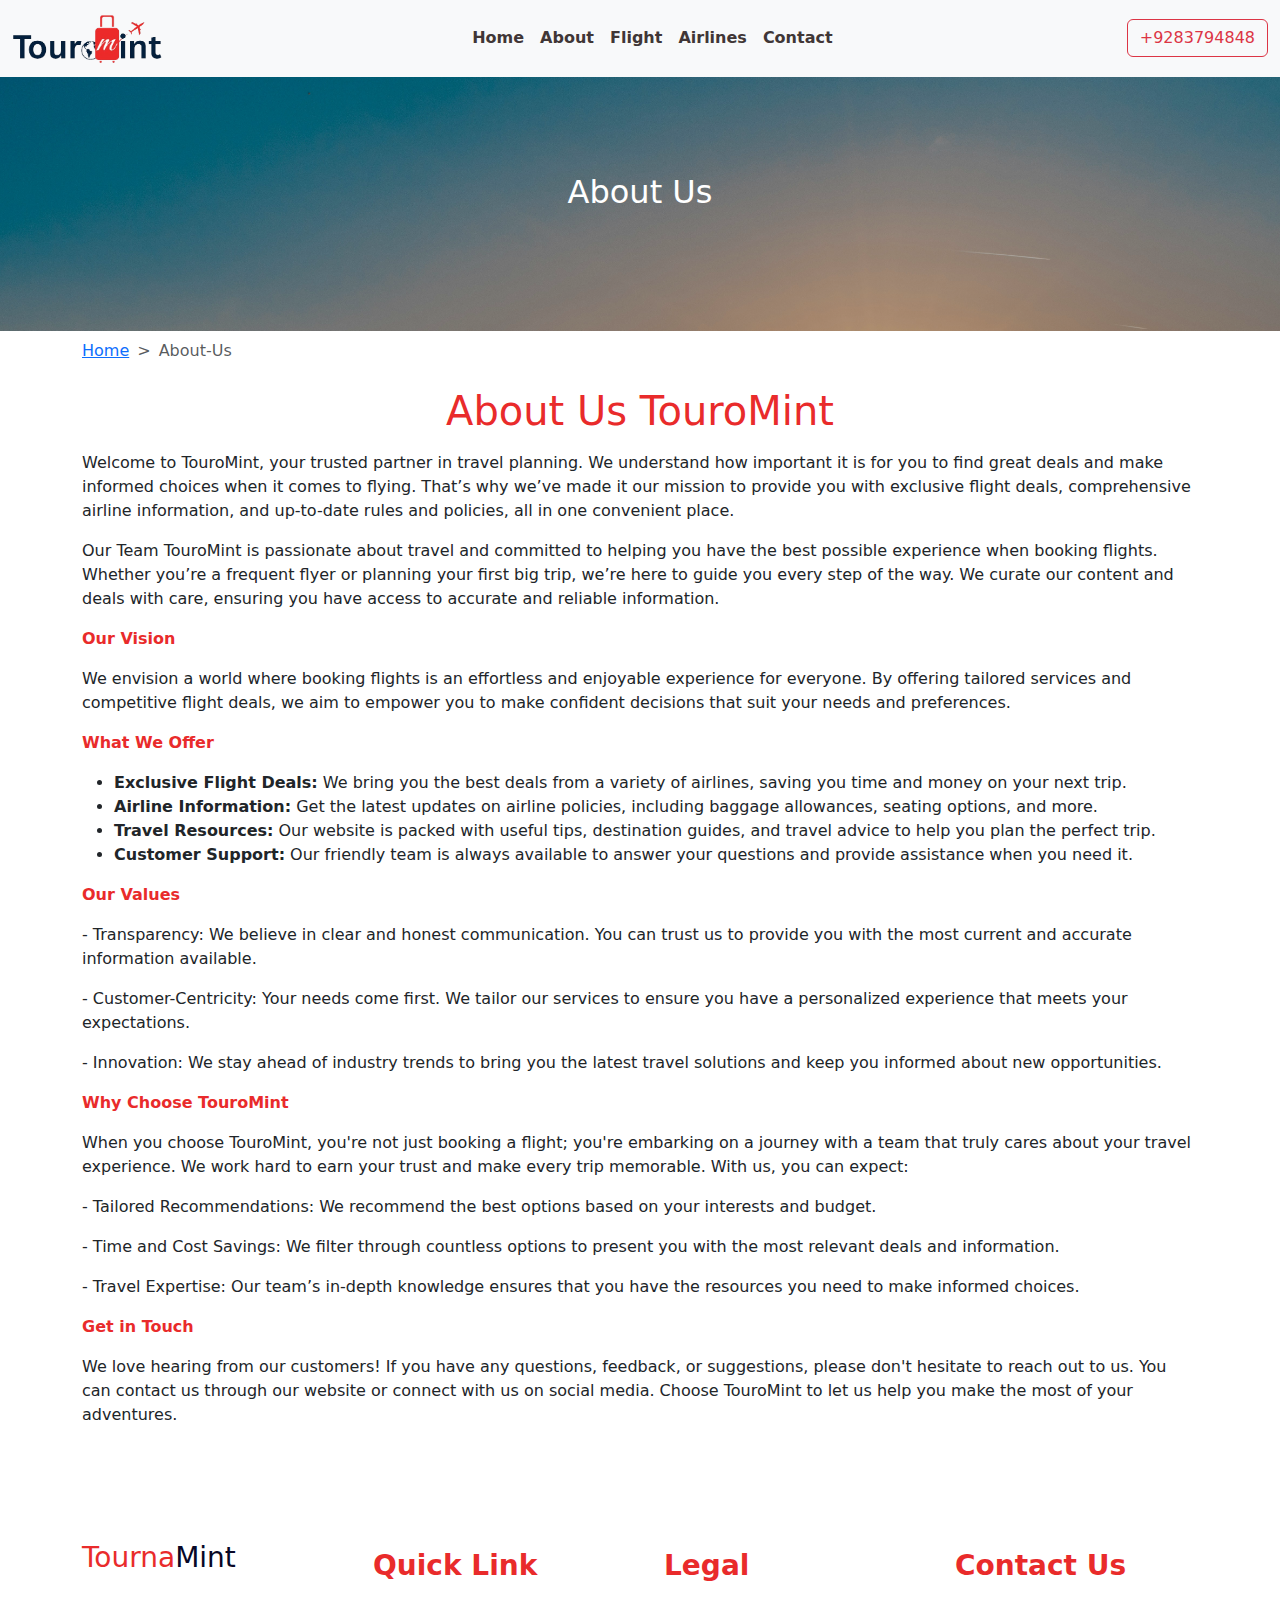
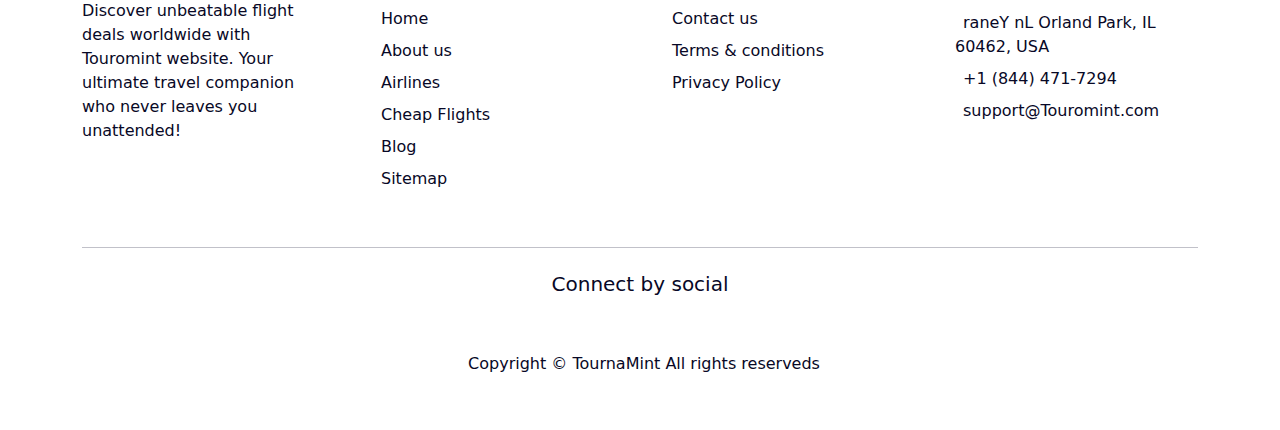
==== about.html @ 9aa5b459 "Your descriptive commit message here" ====
<!DOCTYPE html>
<html lang="en">
<head>
    <meta charset="UTF-8">
    <meta name="viewport" content="width=device-width, initial-scale=1.0">
    <link rel="stylesheet" href="/bootstrap-5.3.3-dist/css/bootstrap.min.css">
    <link rel="stylesheet" href="style.css">
    <link rel="stylesheet" href="https://cdnjs.cloudflare.com/ajax/libs/font-awesome/6.5.2/css/all.min.css" integrity="sha512-SnH5WK+bZxgPHs44uWIX+LLJAJ9/2PkPKZ5QiAj6Ta86w+fsb2TkcmfRyVX3pBnMFcV7oQPJkl9QevSCWr3W6A==" crossorigin="anonymous" referrerpolicy="no-referrer" />
    <title>Home</title>
    <title>Document</title>
</head>
<body>
    
    <!-- header -->
    <header>
        <nav class="navbar navbar-expand-lg bg-body-tertiary nav-cstm">
            <div class="container-fluid">
              <a class="navbar-brand navbar-logo" href="/home.html">
                <img src="/images/logo.png" alt="">
              </a>
              <button class="navbar-toggler" type="button" data-bs-toggle="collapse" data-bs-target="#navbarSupportedContent" aria-controls="navbarSupportedContent" aria-expanded="false" aria-label="Toggle navigation">
                <span class="navbar-toggler-icon"></span>
              </button>
              <div class="collapse navbar-collapse" id="navbarSupportedContent">
                <ul class="navbar-nav mx-auto mb-2 mb-lg-0 ">
                  <li class="nav-item">
                    <a class="nav-link active" aria-current="page" href="/home.html">Home</a>
                  </li>
                  <li class="nav-item">
                    <a class="nav-link" href="/about.html">About</a>
                  </li>
                  <li class="nav-item">
                    <a class="nav-link" href="/flight.html">Flight</a>
                  </li>
                  <li class="nav-item">
                    <a class="nav-link" href="/airlines.html">Airlines</a>
                  </li>
                  <li class="nav-item">
                    <a class="nav-link" href="/contactus.html">Contact</a>
                  </li>
                  </ul>
                  <div>
                    <a href="" class="btn btn-outline-danger">+9283794848</a>
                  </div>
              </div>
             
            </div>
          </nav>
    </header>
 <!-- hero scetion starts hero-sec-contact -->
 <div class="container-fluid hero-sec-contact py-5">
    <div class="container text-center py-5">
      <h1 class="fs-2 text-white mb-4">About Us</h1>
    </div>
  </div>
  <!-- breadcrubbs -->
  <div class="container py-2">
    <nav style="--bs-breadcrumb-divider: '>';" aria-label="breadcrumb">
      <ol class="breadcrumb">
        <li class="breadcrumb-item"><a href="#">Home</a></li>
        <li class="breadcrumb-item active" aria-current="page">About-Us</li>
      </ol>
    </nav>
  </div>
<!-- content section -->
<section class="container">
    <h1 class="txt-primary text-center">About Us TouroMint</h1>
    <p class="fs-6 mt-3">Welcome to TouroMint, your trusted partner in travel planning. We understand how important it is for you to find great deals and make informed choices when it comes to flying. That’s why we’ve made it our mission to provide you with exclusive flight deals, comprehensive airline information, and up-to-date rules and policies, all in one convenient place.</p>
    <p class="fs-6">Our Team TouroMint is passionate about travel and committed to helping you have the best possible experience when booking flights. Whether you’re a frequent flyer or planning your first big trip, we’re here to guide you every step of the way. We curate our content and deals with care, ensuring you have access to accurate and reliable information.</p>
    <p class="fs-6 fw-bold txt-primary">Our Vision</p>
    <p class="fs-6">We envision a world where booking flights is an effortless and enjoyable experience for everyone. By offering tailored services and competitive flight deals, we aim to empower you to make confident decisions that suit your needs and preferences.</p>
    <p class="fs-6 fw-bold txt-primary">What We Offer</p>
    <ul>
        <li>
            <strong>Exclusive Flight Deals:</strong> We bring you the best deals from a variety of airlines, saving you time and money on your next trip.
        </li>
        <li>
            <strong>Airline Information:</strong> Get the latest updates on airline policies, including baggage allowances, seating options, and more.
        </li>
        <li>
            <strong>Travel Resources:</strong> Our website is packed with useful tips, destination guides, and travel advice to help you plan the perfect trip.
        </li>
        <li>
            <strong>Customer Support:</strong> Our friendly team is always available to answer your questions and provide assistance when you need it.
        </li>
    </ul>
    <p class="fs-6 fw-bold txt-primary">Our Values</p>
    <p class="fs-6">- Transparency: We believe in clear and honest communication. You can trust us to provide you with the most current and accurate information available.</p>
      <p class="fs-6" >  - Customer-Centricity: Your needs come first. We tailor our services to ensure you have a personalized experience that meets your expectations.</p>
       <p  class="fs-6"> - Innovation: We stay ahead of industry trends to bring you the latest travel solutions and keep you informed about new opportunities.</p>
       <p class="fs-6 fw-bold txt-primary">Why Choose TouroMint</p>
       <p  class="fs-6">When you choose TouroMint, you're not just booking a flight; you're embarking on a journey with a team that truly cares about your travel experience. We work hard to earn your trust and make every trip memorable. With us, you can expect:</p>
       <p class="fs-6">- Tailored Recommendations: We recommend the best options based on your interests and budget.</p>
        <p class="fs-6">- Time and Cost Savings: We filter through countless options to present you with the most relevant deals and information.</p>
        <p class="fs-6"> - Travel Expertise: Our team’s in-depth knowledge ensures that you have the resources you need to make informed choices.</p>
        

       <p class="fs-6 fw-bold txt-primary">Get in Touch</p>
       <p  class="fs-6">We love hearing from our customers! If you have any questions, feedback, or suggestions, please don't hesitate to reach out to us. You can contact us through our website or connect with us on social media. Choose TouroMint to let us help you make the most of your adventures.</p>
</section>


    <footer>
        <div class="container-fluid footer bg-grey">
          <div class="container pt-5 pb-4">
              <div class="row g-5">
                  <div class="col-lg-3 col-md-6">
                      <a href="">
                          <h3 class="w-bold d-block"><span class="txt-primary">Tourna</span><span class="txt-dark">Mint</span> </h3>
                      </a>
                      <p class="mt-4 txt-dark fs-15 txt-dark">Discover unbeatable flight deals worldwide with Touromint website. Your ultimate travel companion who never leaves you unattended!</p>
                  </div>
                  <div class="col-lg-3 col-md-6">
                      <h3 class=" fw-bold mt-2 txt-primary">Quick Link</h3>
                      <div class="mt-4 d-flex flex-column short-link fs-15 fw-550">
                          <a href="/home.html" class="mb-2 txt-dark"><i class="fa-solid fa-house  me-2 txt-primary"></i>Home</a>
                          <a href="/about.html" class="mb-2 txt-dark"><i class="fa-solid fa-address-book txt-primary me-2"></i>About
                              us</a>
                          <a href="/airlines.html" class="mb-2 txt-dark"><i class="fa-solid fa-plane-up txt-primary me-2"></i></i>Airlines
                              </a>
                          <a href="/flight.html" class="mb-2 txt-dark"><i class="fa-solid fa-rocket  txt-primary me-2"></i></i>Cheap Flights
                          </a>
                          <a href="" class="mb-2 txt-dark"><i class="fa-solid fa-address-book txt-primary me-2"></i>Blog
                          </a>
                          <a href="" class="mb-2 txt-dark"><i class="fa-solid fa-sitemap txt-primary me-2"></i>Sitemap</a>
                      </div>
                  </div>
                  <div class="col-lg-3 col-md-6">
                      <h3 class="txt-primary fw-bold mt-2">Legal</h3>
                      <div class="mt-4 d-flex flex-column help-link fs-15 fw-550">
                          <a href="/contactus.html" class="mb-2 txt-dark"><i class="fa-solid fa-address-book txt-primary me-2"></i>Contact
                              us</a>
                          <a href="/term-and-condition.html" class="mb-2 txt-dark"><i class="fa-solid fa-pen-to-square txt-primary me-2"></i>Terms
                              &amp; conditions</a>
                          <a href="/privacy-policy.html" class="mb-2 txt-dark"><i class="fa-solid fa-shield-halved txt-primary me-2"></i>Privacy
                              Policy</a>
                      </div>
                  </div>
                  <div class="col-lg-3 col-md-6">
                      <h3 class="txt-primary fw-bold mt-2">Contact Us</h3>
                      <div class="txt-white mt-4 d-flex flex-column contact-link fs-15 fw-550">
                          <p class=" my-1 txt-dark"><i class="fa-solid fa-location-dot txt-primary me-2"></i>raneY nL Orland Park, IL 60462, USA</p>
                          <a href="tel:+1 (844) 471-7294" class="my-1 txt-dark"><i class="fa-solid fa-phone-volume txt-primary me-2"></i>+1 (844) 471-7294</a>
                          <a href="mailto:support@flyngoo.com" class="my-1 txt-dark"><i class="fas fa-envelope txt-primary me-2"></i>
                               support@Touromint.com</a>
                      </div>
                  </div>
              </div>
              <hr class="txt-dark mt-5 mb-4">
              <div class="text-center">
                  <div class="social">
                      <h4 class="fs-5">Connect by social</h4>
                      <div class=" d-flex justify-content-center">
                          <div class="facebook">
                              <a href="#">
                                  <i class="fa-brands fa-facebook fs-30 icons txt-primary fa-2x"></i>
                              </a>
                          </div>
                          <div class="twitter">
                              <a href="">
                                  <i class="fa-brands fa-square-x-twitter icons fs-30 txt-primary me-1 ms-1 fa-2x"></i>
                              </a>
                          </div>
                          <div class="instagram">
                              <a href="">
                                  <i class="fa-brands fa-square-instagram icons fs-30 txt-primary fa-2x"></i>
                              </a>
                          </div>
                      </div>
                  </div>
                  <div class="Copyright-sec mt-4">
                      <span class="txt-light"><a href="#" class="txt-dark"><i class="fas fa-copyright txt-dark me-2"></i>Copyright © TournaMint All rights
                              reserveds</a></span><a href="#" class="txt-dark">
                  </a></div><a href="#" class="txt-dark">
              </a></div><a href="#" class="txt-dark">
          </a></div><a href="#" class="txt-dark">
      </a></div>
      </footer>


      <script src="/bootstrap-5.3.3-dist/js/bootstrap.bundle.js"></script>
      <script src="script.js"></script>
      <script src="https://cdnjs.cloudflare.com/ajax/libs/OwlCarousel2/2.3.4/owl.carousel.min.js"></script>
</body>
</html>
---- style.css ----
:root {
    --primary: #e92b2b;
    --dark: #080826;
}

.txt-primary {
    color: var(--primary);
}

.txt-dark {
    color: var(--dark);
}

.back-primary {
    background: var(--primary);
}

.navbar .navbar-logo img {
    max-width: 150px;
    width: 100%;
}

.nav-cstm .nav-link {
    color: #403636 !important;
    font-weight: 600;
}

.hero-sec {
    background: linear-gradient(rgb(0 0 0 / 20%), rgb(0 0 0 / 50%)), url(/images/hero.jpg) no-repeat;
    position: relative;
    background-size: cover;
    background-position: center;
}

.des {
    font-weight: 750;
    border-left: 5px solid #1aa8e2;
    margin-left: 2px;
    padding: 2px;
    color: green;
}

.destination h2 {
    font-weight: 800;
}

.destination .destination-img {
    position: relative;
    overflow: hidden;
    z-index: 1;
    border-radius: 10px;
}

.destination .destination-img .destination-overlay {
    position: absolute;
    left: 0;
    top: 0;
    width: 100%;
    height: 100%;
    background-color: rgba(0, 0, 0, 0.7); /* Adjusted background color and opacity */
    color: white;
    opacity: 0; /* Initially hide the overlay */
    display: flex;
    flex-direction: column;
    justify-content: flex-end; /* Adjusted alignment to bottom */
    align-items: flex-start; /* Adjusted alignment to left */
    padding: 10px; /* Added padding */
    box-sizing: border-box; /* Added to include padding in width and height */
    transition: opacity 0.5s ease;
}

.destination .destination-img:hover .destination-overlay {
    opacity: 1; /* Make the overlay fully visible on hover */
}

.destination .destination-img img {
    transition: transform 0.5s ease-in-out;
}

.destination .destination-img:hover img {
    transform: scale(1.2);
}

.bottom-left-text {
    position: absolute;
    bottom: 10px;
    left: 10px;
    color: white;
    margin: 0;
    font-size: 14px;
}

/* Airlines */

.menu-content {
    box-shadow: 0 0 10px rgba(0, 0, 0, 0.1);
    border-radius: 10px;
    background-color: #fff;
}

.airline-item {
    padding: 10px;
    border-bottom: 1px solid #ddd;
}

.airline-item a {
    text-decoration: none;
    color: var(--dark);
    transition: color 0.3s ease;
}

.airline-item a:hover {
    color: var(--primary);
}

.btn-view-more {
    background-color: var(--primary);
    color: #fff;
    border: none;
    padding: 10px 20px;
    border-radius: 5px;
    text-decoration: none;
    transition: background-color 0.3s ease;
}

.btn-view-more:hover {
    background-color: #ff6505;
    color: var(--dark);
}

.icon-wrapper {
    display: inline-block;
    position: relative;
}

.icon-wrapper i {
    transition: transform 0.3s ease;
    color: var(--dark);
}

.icon-wrapper a {
    color: inherit;
    transition: color 0.3s ease;
    text-decoration: none;
}

.icon-wrapper:hover i {
    transform: scale(1.5);
    color: var(--primary);
}

.icon-wrapper:hover a {
    animation: blink 0.3s infinite alternate;
}

@keyframes blink {
    from {
        color: var(--dark);
    }
    to {
        color: var(--primary);
    }
}
.icon-wrapper:hover {
    box-shadow: 0 0 10px rgba(0, 0, 0, 0.5);
}

/* Footer */

.container-fluid.footer {
    color: var(--dark);
    padding-top: 50px;
    padding-bottom: 30px;
}

.container-fluid.footer a {
    color: var(--dark);
    text-decoration: none;
    transition: color 0.3s ease;
}

.container-fluid.footer a:hover {
    color: var(--primary);
}

.container-fluid.footer .icons {
    transition: transform 0.3s ease;
}

.container-fluid.footer .icons:hover {
    transform: scale(1.2);
}

.parallex {
    background-image: url("https://images.pexels.com/photos/2246476/pexels-photo-2246476.jpeg?auto=compress&cs=tinysrgb&w=1260&h=750&dpr=2");
    background-size: cover;
    background-repeat: no-repeat;
    background-position: center;
    background-attachment: fixed;
}

/* contact us */
.hero-sec-contact {
    background: linear-gradient(rgba(0, 0, 0, .2), rgba(0, 0, 0, .4)), url(/images/hero.jpg);
    background-attachment: fixed;
    background-size: cover;
    background-position: bottom;
}

.list-none {
    list-style: none;
}

.remove-decoration {
    text-decoration: none !important;
}

.contact-sec .contact-ul li .fa-location-crosshairs {
    color: #f44337;
    border: 2px solid #f4433790;
}

.contact-sec .contact-ul i {
    font-size: 18px;
    padding: 10px;
    margin-right: 10px;
    border-radius: 50%;
}

.contact-sec .contact-ul li .fa-phone {
    color: var(--dark);
    border: 2px solid #080826;
}

.contact-sec .contact-ul i {
    font-size: 18px;
    padding: 10px;
    margin-right: 10px;
    border-radius: 50%;
}

.contact-sec .contact-ul li .fa-envelope {
    color: #ff6347;
    border: 2px solid #ff634790;
}

.contact-sec .contact-ul i {
    font-size: 18px;
    padding: 10px;
    margin-right: 10px;
    border-radius: 50%;
}

.inptBtn {
    height: 50px;
    border: 0;
    background:#e92b2b;
    font-size: 14px;
    color: #fff;
    margin: auto;
    letter-spacing: 1px;
    cursor: pointer;
    width: 100%;
    max-width: 200px;
    border-radius: 10px;
}

.inptFld {
    width: 100%;
    height: 43px;
    border: 0;
    margin: 0 0 10px;
    border-radius: 8px;
    padding: 0 20px;
    font-size: 16px;
    color: #080826;
}

.contact-detail span {
    width: 400px;
    display: flex;
    justify-content: center;
}

.contact-detail span .fb  {
    color: var(--primary);
    border: 3px solid var(--dark);
}

.contact-detail span .insta  {
    color: var(--dark);
    border: 3px solid var(--primary);
}

.contact-detail span .twitter  {
    color: var(--primary);
    border: 3px solid var(--dark);
}

.contact-detail span a {
    font-size: 20px;
    padding: 6px 12px;
    color: #000;
    border-radius: 50%;
    margin: 0px 5px;
}

/* owl */
.post-slide {
    background: #fff;
    margin: 20px 15px 20px;
    border-radius: 15px;
    padding-top: 1px;
    box-shadow: 0px 14px 22px -9px #bbcbd8;
}

.post-slide .post-img {
    position: relative;
    overflow: hidden;
    border-radius: 10px;
    margin: -12px 15px 8px 15px;
    margin-left: -10px;
}

.post-slide .post-img img {
    width: 100%;
    height: auto;
    transform: scale(1,1);
    transition: transform 0.2s linear;
}

.post-slide:hover .post-img img {
    transform: scale(1.1,1.1);
}

.post-slide .over-layer {
    width:100%;
    height:100%;
    position: absolute;
    top:0;
    left:0;
    opacity:0;
    background: linear-gradient(-45deg, rgba(6,190,244,0.75) 0%, rgba(45,112,253,0.6) 100%);
    transition:all 0.50s linear;
}

.post-slide:hover .over-layer {
    opacity:1;
    text-decoration:none;
}

.post-slide .over-layer i {
    position: relative;
    top:45%;
    text-align:center;
    display: block;
    color:#fff;
    font-size:25px;
}

.post-slide .post-content {
    background:#fff;
    padding: 2px 20px 40px;
    border-radius: 15px;
}

.post-slide .post-title a {
    font-size:15px;
    font-weight:bold;
    color:#333;
    display: inline-block;
    text-transform:uppercase;
    transition: all 0.3s ease 0s;
}

.post-slide .post-title a:hover {
    text-decoration: none;
    color:#3498db;
}

.post-slide .post-description {
    line-height:24px;
    color:#808080;
    margin-bottom:25px;
}

.post-slide .post-date {
    color:#a9a9a9;
    font-size: 14px;
}

.post-slide .post-date i {
    font-size:20px;
    margin-right:8px;
    color: #CFDACE;
}

.post-slide .read-more {
    padding: 7px 20px;
    float: right;
    font-size: 12px;
    background: #2196F3;
    color: #ffffff;
    box-shadow: 0px 10px 20px -10px #1376c5;
    border-radius: 25px;
    text-transform: uppercase;
}

.post-slide .read-more:hover {
    background: #3498db;
    text-decoration:none;
    color:#fff;
}

.owl-controls .owl-buttons {
    text-align:center;
    margin-top:20px;
}

.owl-controls .owl-buttons .owl-prev {
    background: #fff;
    position: absolute;
    top:-13%;
    left:15px;
    padding: 0 18px 0 15px;
    border-radius: 50px;
    box-shadow: 3px 14px 25px -10px #92b4d0;
    transition: background 0.5s ease 0s;
}

.owl-controls .owl-buttons .owl-next {
    background: #fff;
    position: absolute;
    top:-13%;
    right: 15px;
    padding: 0 15px 0 18px;
    border-radius: 50px;
    box-shadow: -3px 14px 25px -10px #92b4d0;
    transition: background 0.5s ease 0s;
}

.owl-controls .owl-buttons .owl-prev:after,
.owl-controls .owl-buttons .owl-next:after {
    content:"\f104";
    font-family: FontAwesome;
    color: #333;
    font-size:30px;
}

.owl-controls .owl-buttons .owl-next:after {
    content:"\f105";
}

@media only screen and (max-width:1280px) {
    .post-slide .post-content {
        padding: 0px 15px 25px 15px;
    }
}
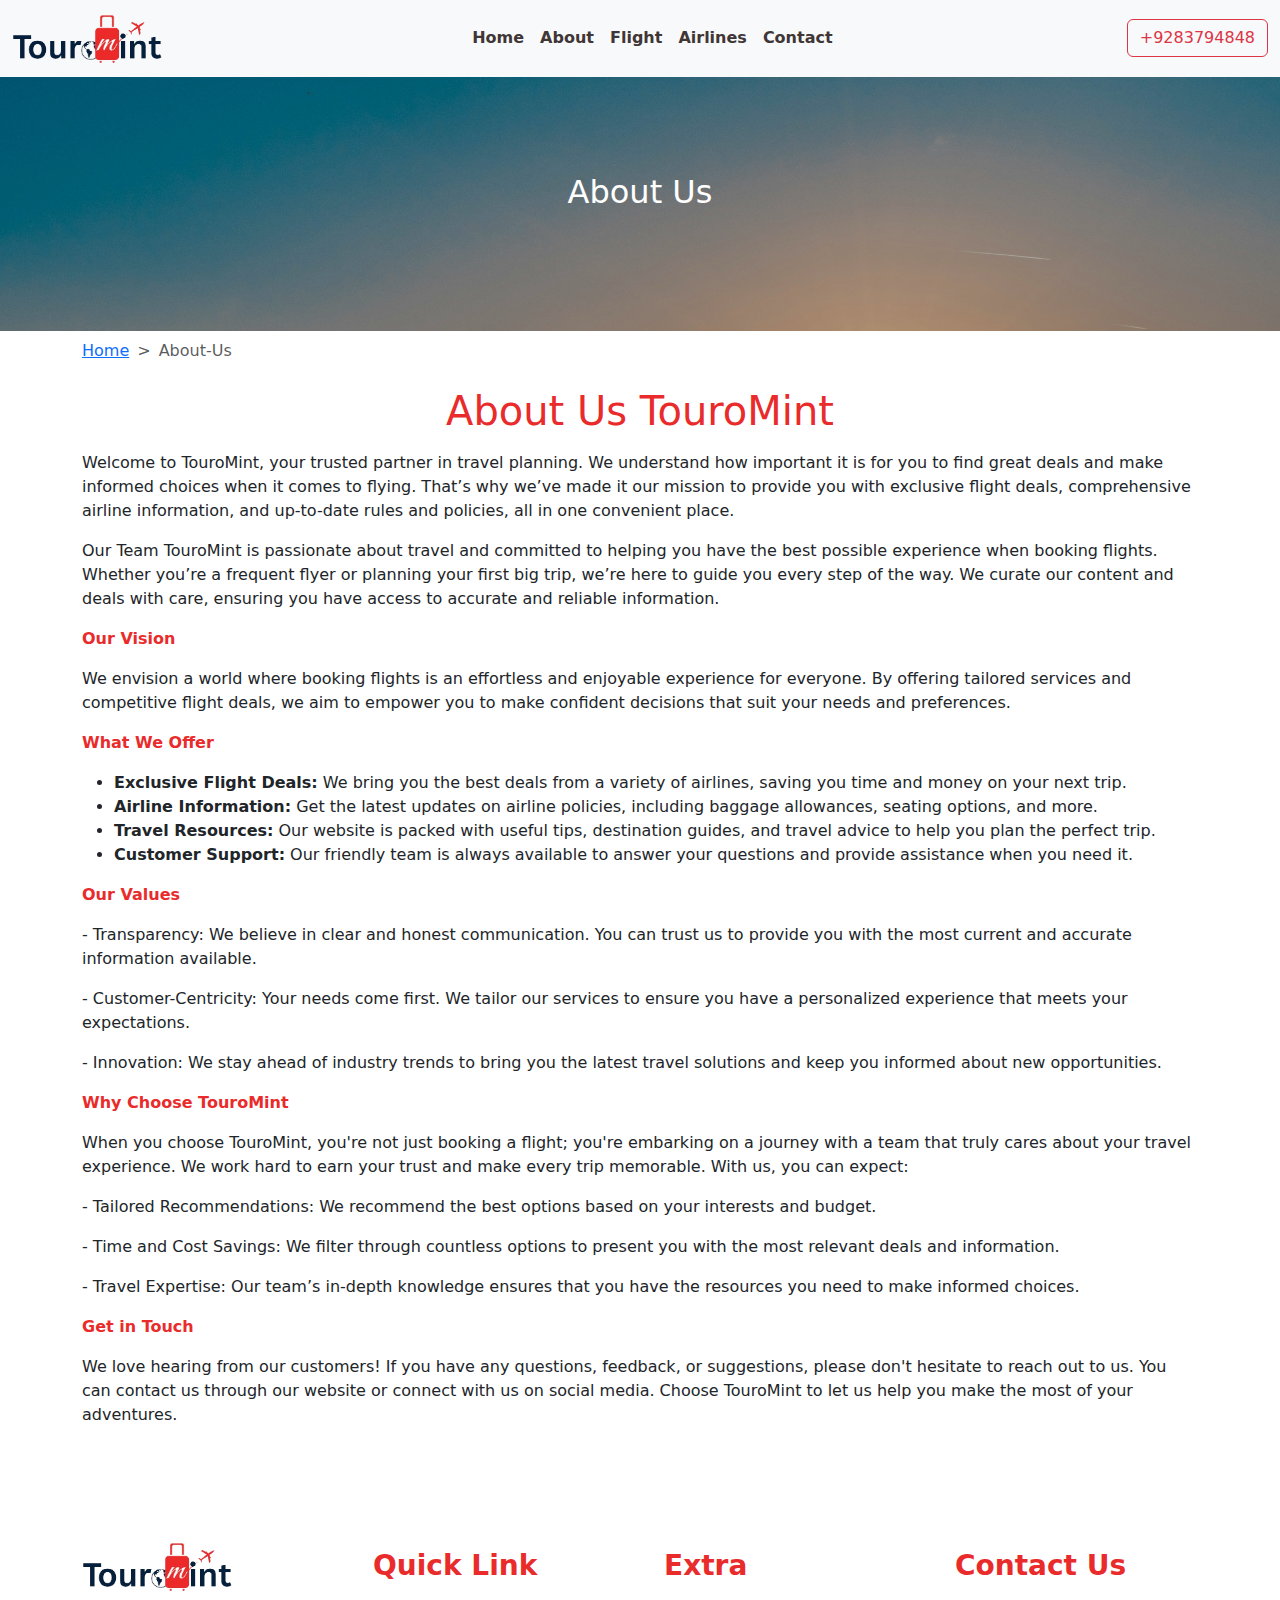
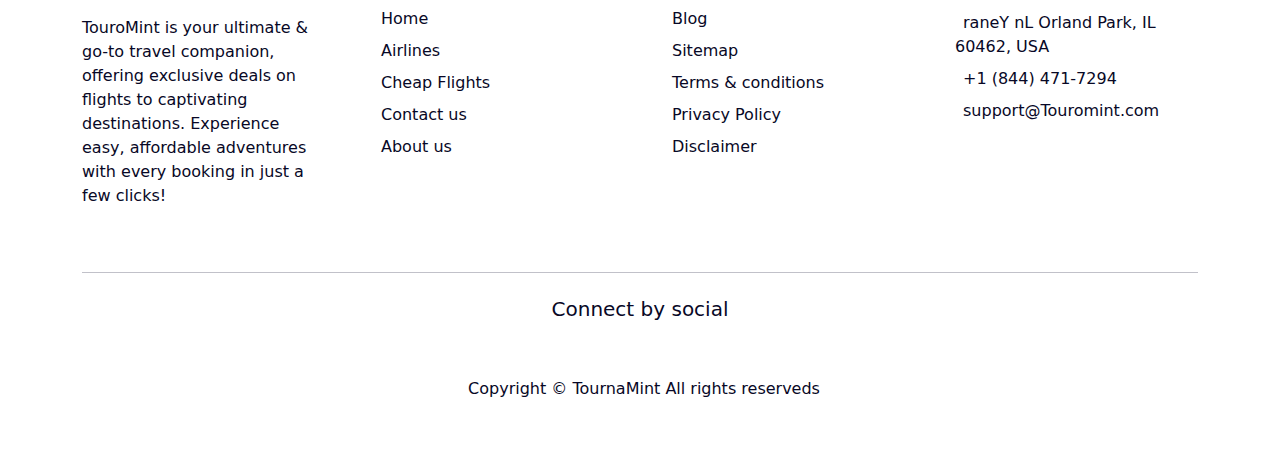
==== commit 5fe6f2d4: "Added new feature" ====
--- a/about.html
+++ b/about.html
@@ -4,7 +4,7 @@
     <meta charset="UTF-8">
     <meta name="viewport" content="width=device-width, initial-scale=1.0">
     <link rel="stylesheet" href="/bootstrap-5.3.3-dist/css/bootstrap.min.css">
-    <link rel="stylesheet" href="style.css">
+    <link rel="stylesheet" href="/assets/css/style.css">
     <link rel="stylesheet" href="https://cdnjs.cloudflare.com/ajax/libs/font-awesome/6.5.2/css/all.min.css" integrity="sha512-SnH5WK+bZxgPHs44uWIX+LLJAJ9/2PkPKZ5QiAj6Ta86w+fsb2TkcmfRyVX3pBnMFcV7oQPJkl9QevSCWr3W6A==" crossorigin="anonymous" referrerpolicy="no-referrer" />
     <title>Home</title>
     <title>Document</title>
@@ -15,7 +15,7 @@
     <header>
         <nav class="navbar navbar-expand-lg bg-body-tertiary nav-cstm">
             <div class="container-fluid">
-              <a class="navbar-brand navbar-logo" href="/home.html">
+              <a class="navbar-brand navbar-logo" href="/index.html">
                 <img src="/images/logo.png" alt="">
               </a>
               <button class="navbar-toggler" type="button" data-bs-toggle="collapse" data-bs-target="#navbarSupportedContent" aria-controls="navbarSupportedContent" aria-expanded="false" aria-label="Toggle navigation">
@@ -24,7 +24,7 @@
               <div class="collapse navbar-collapse" id="navbarSupportedContent">
                 <ul class="navbar-nav mx-auto mb-2 mb-lg-0 ">
                   <li class="nav-item">
-                    <a class="nav-link active" aria-current="page" href="/home.html">Home</a>
+                    <a class="nav-link active" aria-current="page" href="/index.html">Home</a>
                   </li>
                   <li class="nav-item">
                     <a class="nav-link" href="/about.html">About</a>
@@ -100,82 +100,98 @@
 </section>
 
 
-    <footer>
-        <div class="container-fluid footer bg-grey">
-          <div class="container pt-5 pb-4">
-              <div class="row g-5">
-                  <div class="col-lg-3 col-md-6">
-                      <a href="">
-                          <h3 class="w-bold d-block"><span class="txt-primary">Tourna</span><span class="txt-dark">Mint</span> </h3>
-                      </a>
-                      <p class="mt-4 txt-dark fs-15 txt-dark">Discover unbeatable flight deals worldwide with Touromint website. Your ultimate travel companion who never leaves you unattended!</p>
-                  </div>
-                  <div class="col-lg-3 col-md-6">
-                      <h3 class=" fw-bold mt-2 txt-primary">Quick Link</h3>
-                      <div class="mt-4 d-flex flex-column short-link fs-15 fw-550">
-                          <a href="/home.html" class="mb-2 txt-dark"><i class="fa-solid fa-house  me-2 txt-primary"></i>Home</a>
-                          <a href="/about.html" class="mb-2 txt-dark"><i class="fa-solid fa-address-book txt-primary me-2"></i>About
-                              us</a>
-                          <a href="/airlines.html" class="mb-2 txt-dark"><i class="fa-solid fa-plane-up txt-primary me-2"></i></i>Airlines
-                              </a>
-                          <a href="/flight.html" class="mb-2 txt-dark"><i class="fa-solid fa-rocket  txt-primary me-2"></i></i>Cheap Flights
-                          </a>
-                          <a href="" class="mb-2 txt-dark"><i class="fa-solid fa-address-book txt-primary me-2"></i>Blog
-                          </a>
-                          <a href="" class="mb-2 txt-dark"><i class="fa-solid fa-sitemap txt-primary me-2"></i>Sitemap</a>
-                      </div>
-                  </div>
-                  <div class="col-lg-3 col-md-6">
-                      <h3 class="txt-primary fw-bold mt-2">Legal</h3>
-                      <div class="mt-4 d-flex flex-column help-link fs-15 fw-550">
-                          <a href="/contactus.html" class="mb-2 txt-dark"><i class="fa-solid fa-address-book txt-primary me-2"></i>Contact
-                              us</a>
-                          <a href="/term-and-condition.html" class="mb-2 txt-dark"><i class="fa-solid fa-pen-to-square txt-primary me-2"></i>Terms
-                              &amp; conditions</a>
-                          <a href="/privacy-policy.html" class="mb-2 txt-dark"><i class="fa-solid fa-shield-halved txt-primary me-2"></i>Privacy
-                              Policy</a>
-                      </div>
-                  </div>
-                  <div class="col-lg-3 col-md-6">
-                      <h3 class="txt-primary fw-bold mt-2">Contact Us</h3>
-                      <div class="txt-white mt-4 d-flex flex-column contact-link fs-15 fw-550">
-                          <p class=" my-1 txt-dark"><i class="fa-solid fa-location-dot txt-primary me-2"></i>raneY nL Orland Park, IL 60462, USA</p>
-                          <a href="tel:+1 (844) 471-7294" class="my-1 txt-dark"><i class="fa-solid fa-phone-volume txt-primary me-2"></i>+1 (844) 471-7294</a>
-                          <a href="mailto:support@flyngoo.com" class="my-1 txt-dark"><i class="fas fa-envelope txt-primary me-2"></i>
-                               support@Touromint.com</a>
-                      </div>
-                  </div>
-              </div>
-              <hr class="txt-dark mt-5 mb-4">
-              <div class="text-center">
-                  <div class="social">
-                      <h4 class="fs-5">Connect by social</h4>
-                      <div class=" d-flex justify-content-center">
-                          <div class="facebook">
-                              <a href="#">
-                                  <i class="fa-brands fa-facebook fs-30 icons txt-primary fa-2x"></i>
-                              </a>
-                          </div>
-                          <div class="twitter">
-                              <a href="">
-                                  <i class="fa-brands fa-square-x-twitter icons fs-30 txt-primary me-1 ms-1 fa-2x"></i>
-                              </a>
-                          </div>
-                          <div class="instagram">
-                              <a href="">
-                                  <i class="fa-brands fa-square-instagram icons fs-30 txt-primary fa-2x"></i>
-                              </a>
-                          </div>
-                      </div>
-                  </div>
-                  <div class="Copyright-sec mt-4">
-                      <span class="txt-light"><a href="#" class="txt-dark"><i class="fas fa-copyright txt-dark me-2"></i>Copyright © TournaMint All rights
-                              reserveds</a></span><a href="#" class="txt-dark">
-                  </a></div><a href="#" class="txt-dark">
-              </a></div><a href="#" class="txt-dark">
-          </a></div><a href="#" class="txt-dark">
-      </a></div>
-      </footer>
+<footer>
+  <div class="container-fluid footer bg-grey">
+    <div class="container pt-5 pb-4">
+      <div class="row g-5">
+        <div class="col-lg-3 col-md-6">
+          <a class="navbar-brand navbar-logo" href="/index.html">
+            <img src="/images/logo.png" alt="">
+          </a>
+          <p class="mt-4 txt-dark fs-15 txt-dark">TouroMint is your ultimate & go-to travel companion, offering exclusive deals on flights to captivating destinations. Experience easy, affordable adventures with every booking in just a few clicks!</p>
+        </div>
+        <div class="col-lg-3 col-md-6">
+          <h3 class=" fw-bold mt-2 txt-primary">Quick Link</h3>
+          <div class="mt-4 d-flex flex-column short-link fs-15 fw-550">
+            <a href="/index.html" class="mb-2 txt-dark"><i class="fa-solid fa-house  me-2 txt-primary"></i>Home</a>
+            
+            <a href="/airlines.html" class="mb-2 txt-dark"><i
+                class="fa-solid fa-plane-up txt-primary me-2"></i></i>Airlines
+            </a>
+            <a href="/flight.html" class="mb-2 txt-dark"><i class="fa-solid fa-rocket  txt-primary me-2"></i></i>Cheap
+              Flights
+            </a>
+            <a href="/contactus.html" class="mb-2 txt-dark"><i
+              class="fa-solid fa-address-book txt-primary me-2"></i>Contact
+            us</a>
+            <a href="/about.html" class="mb-2 txt-dark"><i class="fa-solid fa-address-card txt-primary me-2"></i></i>About
+              us</a>
+          
+          </div>
+        </div>
+        <div class="col-lg-3 col-md-6">
+          <h3 class="txt-primary fw-bold mt-2">Extra</h3>
+          <div class="mt-4 d-flex flex-column help-link fs-15 fw-550">
+            <a href="" class="mb-2 txt-dark"><i class="fa-brands txt-primary me-2 fa-blogger"></i></i>Blog
+            </a>
+            <a href="" class="mb-2 txt-dark"><i class="fa-solid fa-sitemap txt-primary me-2"></i>Sitemap</a>
+            <a href="/term-and-condition.html" class="mb-2 txt-dark"><i
+                class="fa-solid fa-pen-to-square txt-primary me-2"></i>Terms
+              &amp; conditions</a>
+            <a href="/privacy-policy.html" class="mb-2 txt-dark"><i
+                class="fa-solid fa-shield-halved txt-primary me-2"></i>Privacy
+              Policy</a>
+              <a href="/disclaimer.html" class="mb-2 txt-dark"><i class="fa-solid fa-file-circle-exclamation txt-primary me-2"></i>Disclaimer</a>
+          </div>
+        </div>
+        <div class="col-lg-3 col-md-6">
+          <h3 class="txt-primary fw-bold mt-2">Contact Us</h3>
+          <div class="txt-white mt-4 d-flex flex-column contact-link fs-15 fw-550">
+            <p class=" my-1 txt-dark"><i class="fa-solid fa-location-dot txt-primary me-2"></i>raneY nL Orland Park,
+              IL 60462, USA</p>
+            <a href="tel:+1 (844) 471-7294" class="my-1 txt-dark"><i
+                class="fa-solid fa-phone-volume txt-primary me-2"></i>+1 (844) 471-7294</a>
+            <a href="mailto:support@flyngoo.com" class="my-1 txt-dark"><i
+                class="fas fa-envelope txt-primary me-2"></i>
+              support@Touromint.com</a>
+          </div>
+        </div>
+      </div>
+      <hr class="txt-dark mt-5 mb-4">
+      <div class="text-center">
+        <div class="social">
+          <h4 class="fs-5">Connect by social</h4>
+          <div class=" d-flex justify-content-center">
+            <div class="facebook">
+              <a href="#">
+                <i class="fa-brands fa-facebook fs-30 icons txt-primary fa-2x"></i>
+              </a>
+            </div>
+            <div class="twitter">
+              <a href="">
+                <i class="fa-brands fa-square-x-twitter icons fs-30 txt-primary me-1 ms-1 fa-2x"></i>
+              </a>
+            </div>
+            <div class="instagram">
+              <a href="">
+                <i class="fa-brands fa-square-instagram icons fs-30 txt-primary fa-2x"></i>
+              </a>
+            </div>
+          </div>
+        </div>
+        <div class="Copyright-sec mt-4">
+          <span class="txt-light"><a href="#" class="txt-dark"><i class="fas fa-copyright txt-dark me-2"></i>Copyright
+              © TournaMint All rights
+              reserveds</a></span><a href="#" class="txt-dark">
+          </a>
+        </div><a href="#" class="txt-dark">
+        </a>
+      </div><a href="#" class="txt-dark">
+      </a>
+    </div><a href="#" class="txt-dark">
+    </a>
+  </div>
+</footer>
 
 
       <script src="/bootstrap-5.3.3-dist/js/bootstrap.bundle.js"></script>
--- a/assets/css/style.css
+++ b/assets/css/style.css
@@ -0,0 +1,478 @@
+:root {
+    --primary: #e92b2b;
+    --dark: #080826;
+}
+
+.txt-primary {
+    color: var(--primary);
+}
+
+.txt-dark {
+    color: var(--dark);
+}
+
+.back-primary {
+    background: var(--primary);
+}
+
+.navbar .navbar-logo img {
+    max-width: 150px;
+    width: 100%;
+}
+.navbar-brand img {
+    max-width: 150px;
+    width: 100%;
+}
+
+.nav-cstm .nav-link {
+    color: #403636 !important;
+    font-weight: 600;
+}
+
+.hero-sec {
+    background: linear-gradient(rgb(0 0 0 / 20%), rgb(0 0 0 / 50%)), url(/images/hero.jpg) no-repeat;
+    position: relative;
+    background-size: cover;
+    background-position: center;
+}
+
+
+/* destinaiton card  */
+.destination .destination-img {
+    position: relative;
+    overflow: hidden;
+    z-index: 1;
+    border-radius: 10px;
+}
+.destination .destination-img img {
+    transition: transform 0.5s ease-in-out;
+}
+
+.destination .destination-img:hover img {
+    transform: scale(1.2);
+} 
+.card-dest{
+    position: relative;
+    cursor: pointer;
+}
+.destination-overlay {
+    transition: opacity 0.3s ease;
+    opacity: 0;
+}
+
+.card-dest:hover .destination-overlay {
+    background: linear-gradient(45deg, #b52222, #061976);
+    opacity: 1;
+}
+
+
+.destination-overlay {
+    position: absolute;
+    width: 100%;
+    bottom: 0;
+    left: 0;
+    margin: 0;
+    padding: 0.75rem;
+    color: #ffffff;
+    font-weight: 600;
+}
+
+.dest-name{
+    position: absolute;
+    background: linear-gradient(45deg, #b52222, #061976);
+    width: 150px;
+    border-radius: 0px 0px 30px 0px;
+    top: 0;
+    left: 0;
+    margin: 0;
+    padding: 0.6rem;
+    color: #ffffff;
+    font-weight: 700;
+    font-size: 1.4rem;
+    opacity: 1;
+}
+
+
+
+
+/* Airlines */
+
+
+
+.airline-item {
+    padding: 10px;
+   
+}
+
+.airline-item a {
+    text-decoration: none;
+    color: var(--dark);
+    transition: color 0.3s ease;
+}
+
+.airline-item a:hover {
+    color: var(--primary);
+}
+
+.btn-view-more {
+    background-color: var(--primary);
+    color: #fff;
+    border: none;
+    padding: 10px 20px;
+    border-radius: 5px;
+    text-decoration: none;
+    transition: background-color 0.3s ease;
+}
+
+.btn-view-more:hover {
+    background-color: #ff6505;
+    color: var(--dark);
+}
+
+.icon-wrapper {
+    display: inline-block;
+    position: relative;
+    padding: 5px;
+}
+
+.icon-wrapper i {
+    transition: transform 0.3s ease;
+    color: var(--dark);
+}
+
+.icon-wrapper a {
+    color: inherit;
+    transition: color 0.3s ease;
+    text-decoration: none;
+}
+
+.icon-wrapper:hover i {
+    transform: scale(1.5);
+    color: var(--primary);
+}
+
+
+
+
+.icon-wrapper:hover {
+    box-shadow: 0 0 10px rgba(0, 0, 0, 0.5);
+ 
+}
+
+/* Footer */
+
+.container-fluid.footer {
+    color: var(--dark);
+    padding-top: 50px;
+    padding-bottom: 30px;
+}
+
+.container-fluid.footer a {
+    color: var(--dark);
+    text-decoration: none;
+    transition: color 0.3s ease;
+}
+
+.container-fluid.footer a:hover {
+    color: var(--primary);
+}
+
+.container-fluid.footer .icons {
+    transition: transform 0.3s ease;
+}
+
+.container-fluid.footer .icons:hover {
+    transform: scale(1.2);
+}
+
+.parallex {
+    background-image: url("https://images.pexels.com/photos/2246476/pexels-photo-2246476.jpeg?auto=compress&cs=tinysrgb&w=1260&h=750&dpr=2");
+    background-size: cover;
+    background-repeat: no-repeat;
+    background-position: center;
+    background-attachment: fixed;
+}
+
+/* contact us */
+.hero-sec-contact {
+    background: linear-gradient(rgba(0, 0, 0, .2), rgba(0, 0, 0, .4)), url(/images/hero.jpg);
+    background-attachment: fixed;
+    background-size: cover;
+    background-position: bottom;
+}
+
+.list-none {
+    list-style: none;
+}
+
+.remove-decoration {
+    text-decoration: none !important;
+}
+
+.contact-sec .contact-ul li .fa-location-crosshairs {
+    color: #f44337;
+    border: 2px solid #f4433790;
+}
+
+.contact-sec .contact-ul i {
+    font-size: 18px;
+    padding: 10px;
+    margin-right: 10px;
+    border-radius: 50%;
+}
+
+.contact-sec .contact-ul li .fa-phone {
+    color: var(--dark);
+    border: 2px solid #080826;
+}
+
+.contact-sec .contact-ul i {
+    font-size: 18px;
+    padding: 10px;
+    margin-right: 10px;
+    border-radius: 50%;
+}
+
+.contact-sec .contact-ul li .fa-envelope {
+    color: #ff6347;
+    border: 2px solid #ff634790;
+}
+
+.contact-sec .contact-ul i {
+    font-size: 18px;
+    padding: 10px;
+    margin-right: 10px;
+    border-radius: 50%;
+}
+
+.inptBtn {
+    height: 50px;
+    border: 0;
+    background:#e92b2b;
+    font-size: 14px;
+    color: #fff;
+    margin: auto;
+    letter-spacing: 1px;
+    cursor: pointer;
+    width: 100%;
+    max-width: 200px;
+    border-radius: 10px;
+}
+
+.inptFld {
+    width: 100%;
+    height: 43px;
+    border: 0;
+    margin: 0 0 10px;
+    border-radius: 8px;
+    padding: 0 20px;
+    font-size: 16px;
+    color: #080826;
+}
+
+.contact-detail span {
+    width: 400px;
+    display: flex;
+    justify-content: center;
+}
+
+.contact-detail span .fb  {
+    color: var(--primary);
+    border: 3px solid var(--dark);
+}
+
+.contact-detail span .insta  {
+    color: var(--dark);
+    border: 3px solid var(--primary);
+}
+
+.contact-detail span .twitter  {
+    color: var(--primary);
+    border: 3px solid var(--dark);
+}
+
+.contact-detail span a {
+    font-size: 20px;
+    padding: 6px 12px;
+    color: #000;
+    border-radius: 50%;
+    margin: 0px 5px;
+}
+
+/* owl */
+.post-slide {
+    background: #fff;
+    margin: 20px 15px 20px;
+    border-radius: 15px;
+    padding-top: 1px;
+    box-shadow: 0px 14px 22px -9px #bbcbd8;
+}
+
+.post-slide .post-img {
+    position: relative;
+    overflow: hidden;
+    border-radius: 10px;
+    margin: -12px 15px 8px 15px;
+    margin-left: -10px;
+}
+
+.post-slide .post-img img {
+    width: 100%;
+    height: auto;
+    transform: scale(1,1);
+    transition: transform 0.2s linear;
+}
+
+.post-slide:hover .post-img img {
+    transform: scale(1.1,1.1);
+}
+
+.post-slide .over-layer {
+    width:100%;
+    height:100%;
+    position: absolute;
+    top:0;
+    left:0;
+    opacity:0;
+    background: linear-gradient(-45deg, rgba(6,190,244,0.75) 0%, rgba(45,112,253,0.6) 100%);
+    transition:all 0.50s linear;
+}
+
+.post-slide:hover .over-layer {
+    opacity:1;
+    text-decoration:none;
+}
+
+.post-slide .over-layer i {
+    position: relative;
+    top:45%;
+    text-align:center;
+    display: block;
+    color:#fff;
+    font-size:25px;
+}
+
+.post-slide .post-content {
+    background:#fff;
+    padding: 2px 20px 40px;
+    border-radius: 15px;
+}
+
+.post-slide .post-title a {
+    font-size:15px;
+    font-weight:bold;
+    color:#333;
+    display: inline-block;
+    text-transform:uppercase;
+    transition: all 0.3s ease 0s;
+}
+
+.post-slide .post-title a:hover {
+    text-decoration: none;
+    color:#3498db;
+}
+
+.post-slide .post-description {
+    line-height:24px;
+    color:#808080;
+    margin-bottom:25px;
+}
+
+.post-slide .post-date {
+    color:#a9a9a9;
+    font-size: 14px;
+}
+
+.post-slide .post-date i {
+    font-size:20px;
+    margin-right:8px;
+    color: #CFDACE;
+}
+
+.post-slide .read-more {
+    padding: 7px 20px;
+    font-size: 15px;
+    background:var(--primary);
+    color: #ffffff;
+    box-shadow: 0px 10px 20px -10px var(--dark);
+    border-radius: 25px;
+    text-transform: uppercase;
+    text-decoration: none;
+   
+}
+
+.post-slide .read-more:hover {
+    background: var(--dark);
+    box-shadow: 0px 10px 20px -10px var(--dark);
+    text-decoration:none;
+    color:#fff;
+}
+
+.owl-controls .owl-buttons {
+    text-align:center;
+    margin-top:20px;
+}
+
+.owl-controls .owl-buttons .owl-prev {
+    background: #fff;
+    position: absolute;
+    top:-13%;
+    left:15px;
+    padding: 0 18px 0 15px;
+    border-radius: 50px;
+    box-shadow: 3px 14px 25px -10px #92b4d0;
+    transition: background 0.5s ease 0s;
+}
+
+.owl-controls .owl-buttons .owl-next {
+    background: #fff;
+    position: absolute;
+    top:-13%;
+    right: 15px;
+    padding: 0 15px 0 18px;
+    border-radius: 50px;
+    box-shadow: -3px 14px 25px -10px #92b4d0;
+    transition: background 0.5s ease 0s;
+}
+
+.owl-controls .owl-buttons .owl-prev:after,
+.owl-controls .owl-buttons .owl-next:after {
+    content:"\f104";
+    font-family: FontAwesome;
+    color: #333;
+    font-size:30px;
+}
+
+.owl-controls .owl-buttons .owl-next:after {
+    content:"\f105";
+}
+
+@media only screen and (max-width:1280px) {
+    .post-slide .post-content {
+        padding: 0px 15px 25px 15px;
+    }
+}
+.packages-crl .owl-nav{
+    font-size: 2rem;
+}
+
+.owl-nav {
+    position: absolute;
+    top: 50%;
+    transform: translateY(-50%);
+    width: 100%;
+    display: flex;
+    justify-content: space-between;
+}
+
+.owl-prev,
+.owl-next {
+    background-color: transparent;
+    border: none;
+    cursor: pointer;
+}
+
+.owl-prev i,
+.owl-next i {
+    font-size: 24px;
+}
